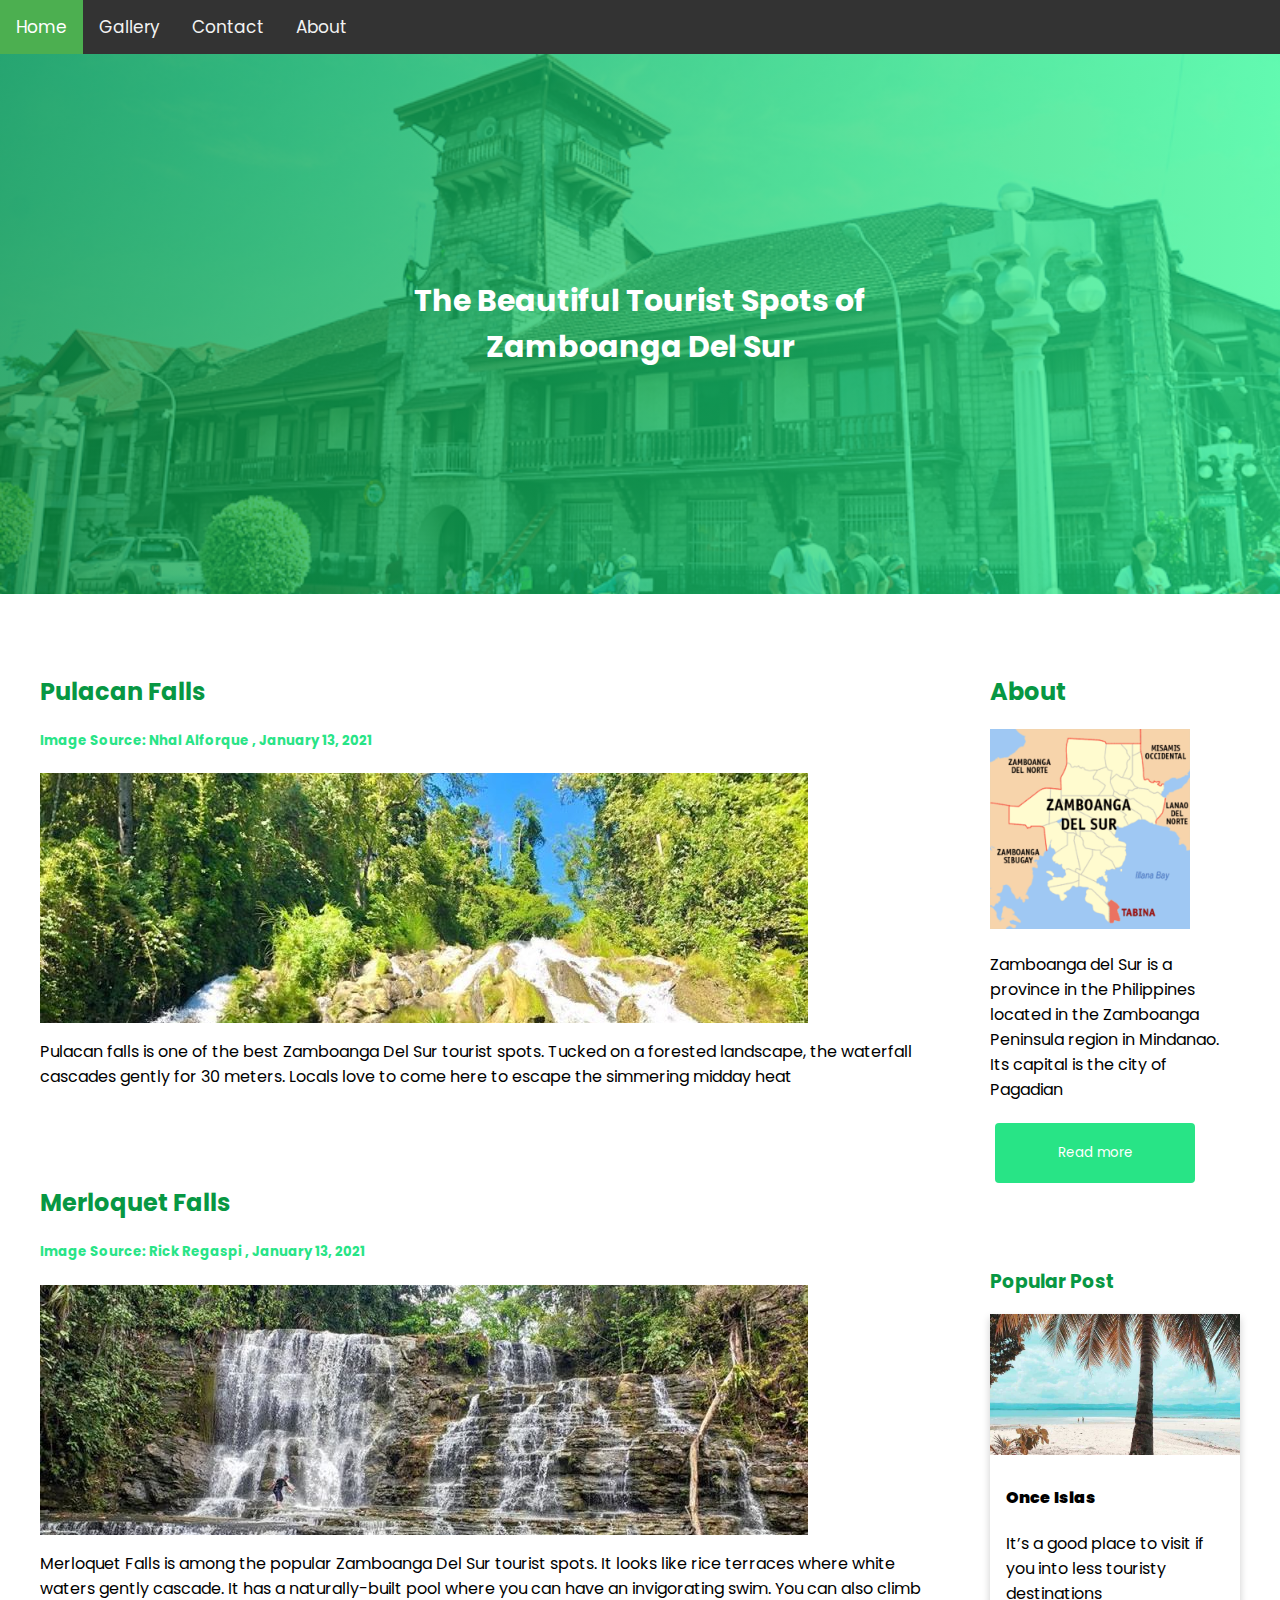
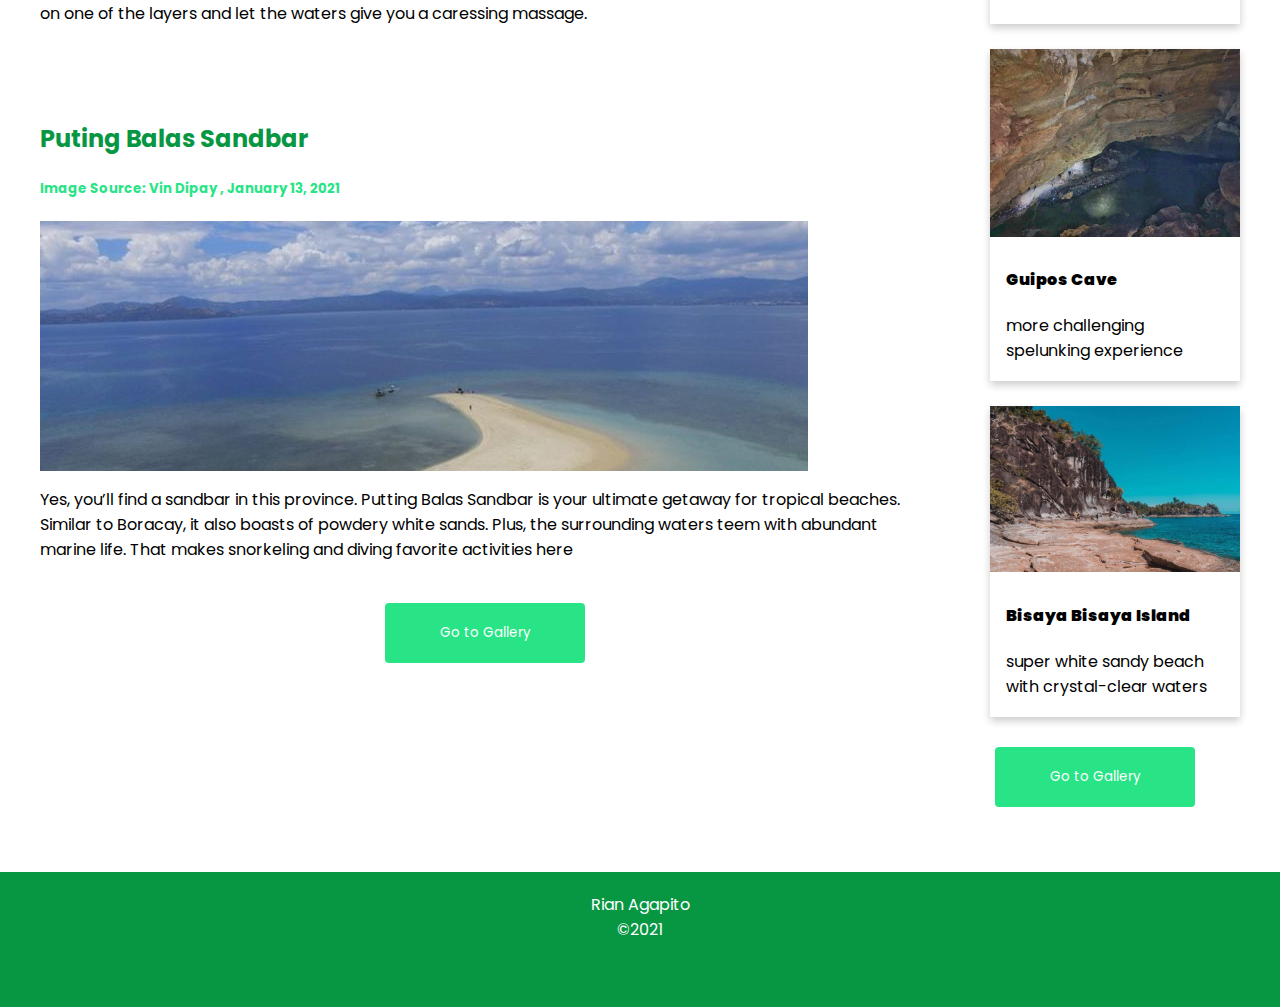
==== index.html @ 74eed96b "zamboanga" ====
<!DOCTYPE html>
<html>
<head>
  <title>The Beautiful Tourist Spots of Zamboanga Del Sur</title>
  <link rel="preconnect" href="https://fonts.gstatic.com">
<link href="https://fonts.googleapis.com/css2?family=Poppins:ital,wght@0,100;0,200;0,300;0,400;0,500;0,600;0,700;0,800;0,900;1,100;1,200;1,300;1,400;1,500;1,600;1,700;1,800;1,900&display=swap" rel="stylesheet">
<meta name="viewport" content="width=device-width, initial-scale=1">
<link rel="stylesheet" href="https://cdnjs.cloudflare.com/ajax/libs/font-awesome/4.7.0/css/font-awesome.min.css">
<link rel="stylesheet" href="css/style.css">
</head>
<style>

.topnav {
  overflow: hidden;
  background-color: #333;
  
  
}

.topnav a {

  float: left;
  display: block;
  color: #f2f2f2;
  text-align: center;
  padding: 14px 16px;
  text-decoration: none;
  font-size: 17px;
}

.topnav a:hover {
  background-color: #ddd;
  color: black;
}

.topnav a.active {
  background-color: #4CAF50;
  color: white;
}

.topnav .icon {
  display: none;
}

@media screen and (max-width: 600px) {
  .topnav a:not(:first-child) {display: none;}
  .topnav a.icon {
    float: right;
    display: block;
  }
}

@media screen and (max-width: 600px) {
  .topnav.responsive {position: relative;}
  .topnav.responsive .icon {
    position: absolute;
    right: 0;
    top: 0;
  }
  .topnav.responsive a {
    float: none;
    display: block;
    text-align:left;
  }
}
</style>
<body>

  <div class="topnav" id="myTopnav">
    <a href="index.html" class="active">Home</a>
    <a href="gallery.html">Gallery</a>
    <a href="contact.html">Contact</a>
    <a href="about.html">About</a>
    <a href="javascript:void(0);" class="icon" onclick="myFunction()">
      <i class="fa fa-bars"></i>
    </a>
  </div>

<div class="header">
  <div class="header-text">
 The Beautiful Tourist Spots of <br>Zamboanga Del Sur
</div>
</div>

<div class="row main">
  <div class="leftcolumn">
    <div class="card">
      <h2>Pulacan Falls</h2>
      <h5>Image Source: Nhal Alforque , January 13, 2021</h5>
      <div class="image-1"></div>
      
      <p>Pulacan falls is one of the best Zamboanga Del Sur tourist spots. Tucked on a forested landscape, the waterfall cascades gently for 30 meters. Locals love to come here to escape the simmering midday heat</p>

    </div>

    <div class="card">
      <h2>Merloquet Falls</h2>
      <h5>Image Source: Rick Regaspi , January 13, 2021</h5>
      <div class="image-2"></div>
      
      <p>
        Merloquet Falls is among the popular Zamboanga Del Sur tourist spots. It looks like rice terraces where white waters gently cascade. It has a naturally-built pool where you can have an invigorating swim. You can also climb on one of the layers and let the waters give you a caressing massage.</p>
 
    </div>

    <div class="card">
      <h2>Puting Balas Sandbar</h2>
      <h5>Image Source: Vin Dipay
        , January 13, 2021</h5>
      <div class="image-3"></div>
      
      <p>
        Yes, you’ll find a sandbar in this province. Putting Balas Sandbar is your ultimate getaway for tropical beaches. Similar to Boracay, it also boasts of powdery white sands.

        Plus, the surrounding waters teem with abundant marine life. That makes snorkeling and diving favorite activities here</p>
  
    </div>
    <div style="text-align: center;">
    <a href="gallery.html"><button class="button" style="vertical-align:middle"><span>Go to Gallery</span></button>
    </a>
  </div>
  </div>
  <div class="rightcolumn">
    <div class="card">
      <h2>About</h2>
     
      <img src="image/about.png" height="200px">
      
      <p>Zamboanga del Sur is a province in the Philippines located in the Zamboanga Peninsula region in Mindanao. Its capital is the city of Pagadian</p>
      <a href="about.html"><button class="button" style="vertical-align:middle"><span>Read more </span></button>
      </a>
    </div>
    
    <div class="card rightz" >
      <h3>Popular Post</h3>
      
      <a href="gallery.html#once" style=" text-decoration: none; color:black;">
      <div class="card-mini">
        <img src="css/a-1.jpg" alt="" style="width:100%">
        <div class="container">
          <h4><b>Once Islas</b></h4> 
          <p>It’s a good place to visit if you into less touristy destinations</p> 
        </div>
      </div>
      </a>
      <a href="gallery.html#gui" style=" text-decoration: none; color:black;">
      <div class="card-mini">
        <img src="css/e.jpg" alt="" style="width:100%">
        <div class="container">
          <h4><b>Guipos Cave</b></h4> 
          <p>more challenging spelunking experience</p> 
        </div>
      </div>
    </a>
      <a href="gallery.html#bisaya" style=" text-decoration: none; color:black;">
      <div class="card-mini">
        <img src="css/f.jpg" alt="" style="width:100%">
        <div class="container">

          <h4><b>Bisaya Bisaya Island</b></h4> 
          <p>super white sandy beach with crystal-clear waters</p> 
        </div>
      </div>
    </a>
      <a href="gallery.html"><button class="button" style="vertical-align:middle"><span>Go to Gallery</span></button>
</a>      
    </div>
    
  </div>
</div>

<div class="footer">
  <div class="author">Rian Agapito</div>
  <div class="author">&copy2021</div>
</div>
<script>
  function myFunction() {
    var x = document.getElementById("myTopnav");
    if (x.className === "topnav") {
      x.className += " responsive";
    } else {
      x.className = "topnav";
    }
  }
  </script>
</body>
</html>
---- css/style.css ----
:root{
    --secondary:#28e486;
    --primary: #079743;
}

* {
  box-sizing: border-box;
}


/* Add a gray background color with some padding */
body {
  font-family: Arial;
  font-family: 'Poppins';
  margin: 0;
 
}

/* Header/Blog Title */
.header {    
    background: 
    linear-gradient(to left,
    #1af889a8, 
    #079743c0
    ),
    url(a.jpg);
    color: white;
  height: 60vh;  
  background-position: center;
  background-repeat: no-repeat;
  background-size: cover;
  position: relative;  
}
.header-text {
    text-align: center;
    position: absolute;
    top: 50%;
    left: 50%;
    font-size: 30px;
    transform: translate(-50%, -50%);
    color: white;
    font-weight: 700;
  }
.main{
    padding:20px;
}

/* Create two unequal columns that floats next to each other */
/* Left column */
.leftcolumn {   
  float: left;
  width: 75%;
}

/* Right column */
.rightcolumn {
  float: left;
  width: 25%;
  padding-left: 20px;
}

/* Fake image */
.fakeimg {
  background-color: #aaa;
  width: 100%;
  padding: 20px;
}

.card-mini {
    box-shadow: 0 4px 8px 0 rgba(0,0,0,0.2);
    transition: 0.3s;
    width: 100%;
    margin-bottom: 25px;
  }
  
  .card-mini:hover {
    box-shadow: 0 8px 16px 0 rgba(0,0,0,0.2);
  }
  
  .container {
    padding: 2px 16px;
  }

/* Add a card effect for articles */
.card {
   background-color: white;
   padding: 20px;
   margin-top: 20px;
}

/* Clear floats after the columns */
.row:after {
  content: "";
  display: table;
  clear: both;
}

/* Footer */
.footer {
  padding: 20px;
  text-align: center;
  color:white;
  height: 15vh;
  background:var(--primary);
  margin-top: 20px;
}
h2,h3{
    color:var(--primary);
}
h5{
    color:var(--secondary);
}


.button {
    display: inline-block;
    border-radius: 4px;
    background-color:var(--secondary);
    border: none;
    color: #FFFFFF;
    text-align: center;
    font-family: 'Poppins';
    padding: 20px;
    width: 200px;
    transition: all 0.5s;
    cursor: pointer;
    margin: 5px;
  }
  
  .button span {
    cursor: pointer;
    display: inline-block;
    position: relative;
    transition: 0.5s;
  }
  
  .button span:after {
    content: '\00bb';
    position: absolute;
    opacity: 0;
    top: 0;
    right: -20px;
    transition: 0.5s;
  }
  
  .button:hover span {
    padding-right: 25px;
  }
  
  .button:hover span:after {
    opacity: 1;
    right: 0;
  }

  .image-1{
      height: 250px;  
    background-repeat: no-repeat;   
      background-image: url("b.jpg");
  }
  .image-2{
    height: 250px;   
    background-repeat: no-repeat;   
    background-image: url("c.jpg");
}
.image-3{
    height: 250px;   
    background-repeat: no-repeat;   
    background-image: url("d.jpg");
}
.image-4{
  height: 250px;   
  background-repeat: no-repeat;   
  background-image: url("g-1.jpg");
}
.image-5{
  height: 250px;   
  background-repeat: no-repeat;   
  background-image: url("a-1.jpg");
}
.image-6{
  height: 250px;   
  background-repeat: no-repeat;   
  background-image: url("e.jpg");
}
.image-7{
  height: 250px;   
  background-repeat: no-repeat;   
  background-image: url("f.jpg");
}
/* Responsive layout - when the screen is less than 800px wide, make the two columns stack on top of each other instead of next to each other */
@media screen and (max-width: 800px) {
  .leftcolumn, .rightcolumn {   
    width: 100%;
    padding: 0;
  }
  .header-text{
      font-size:20px;
  }     
}
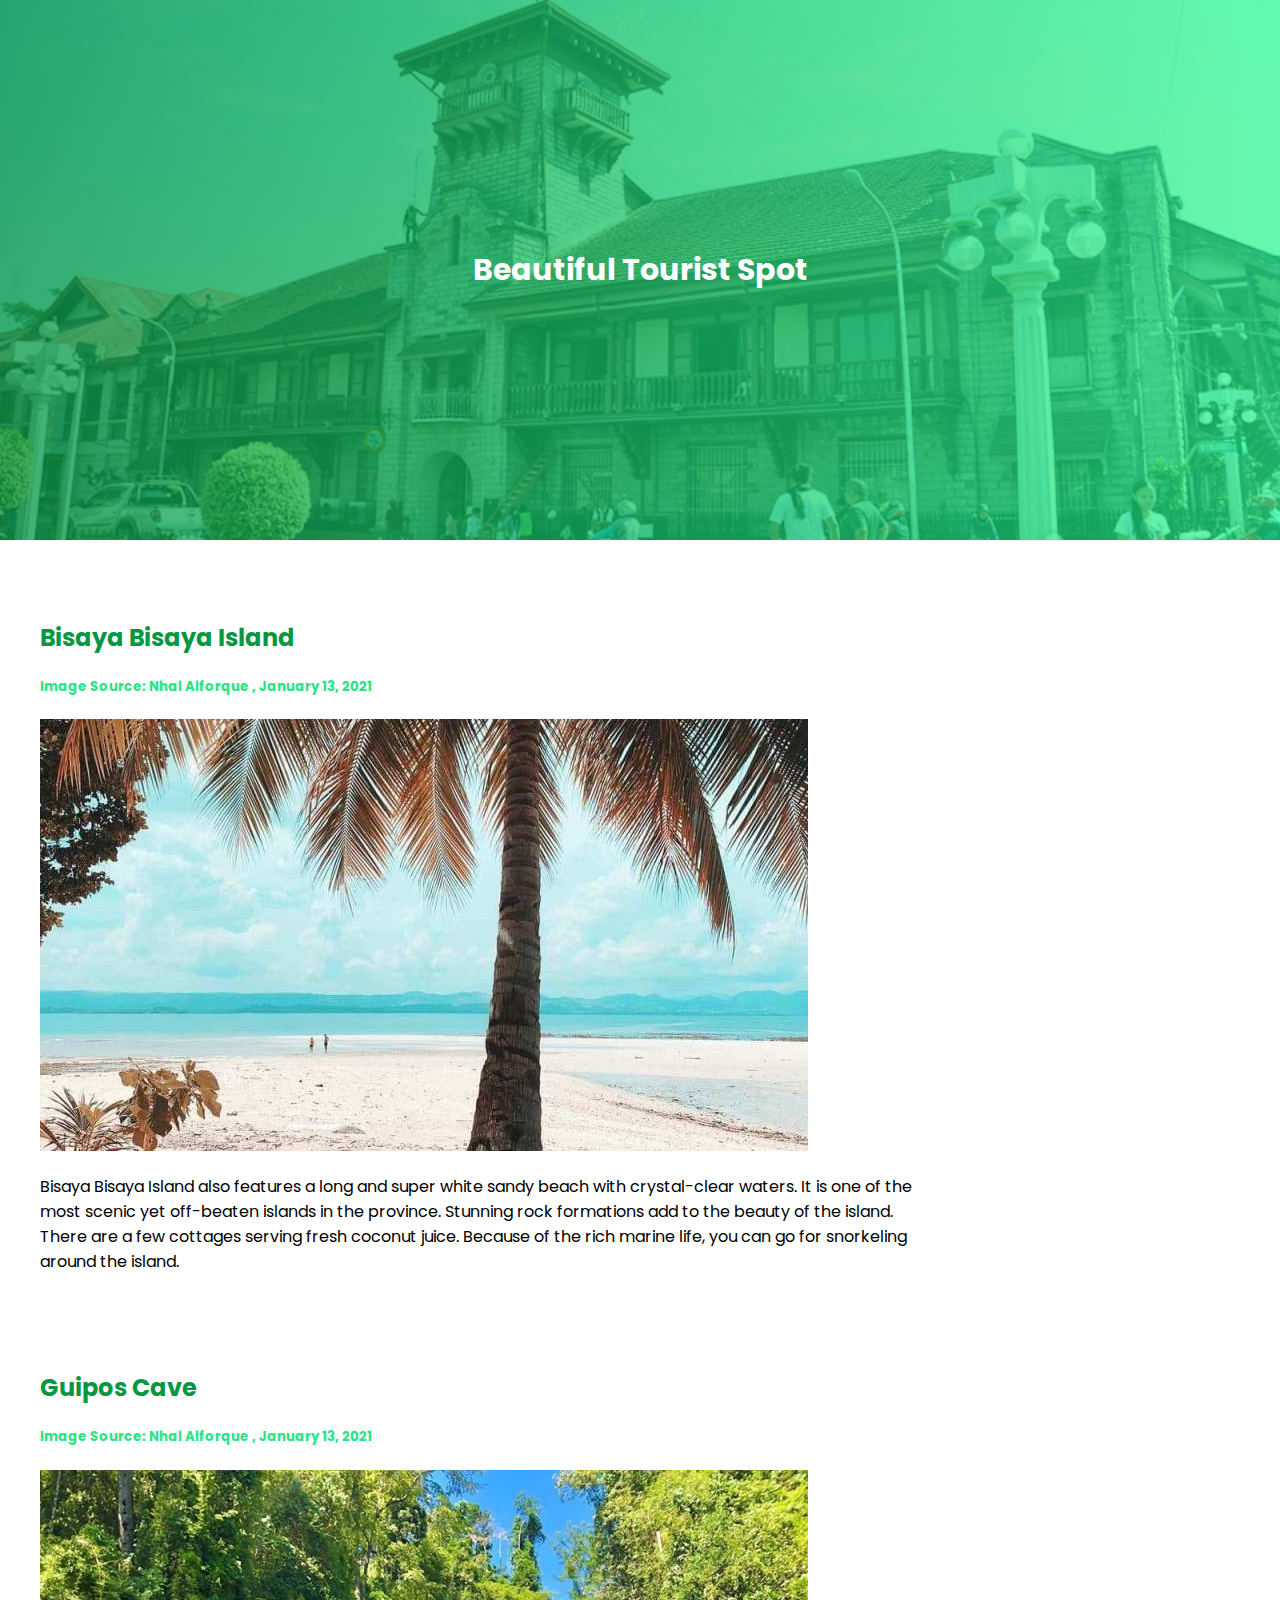
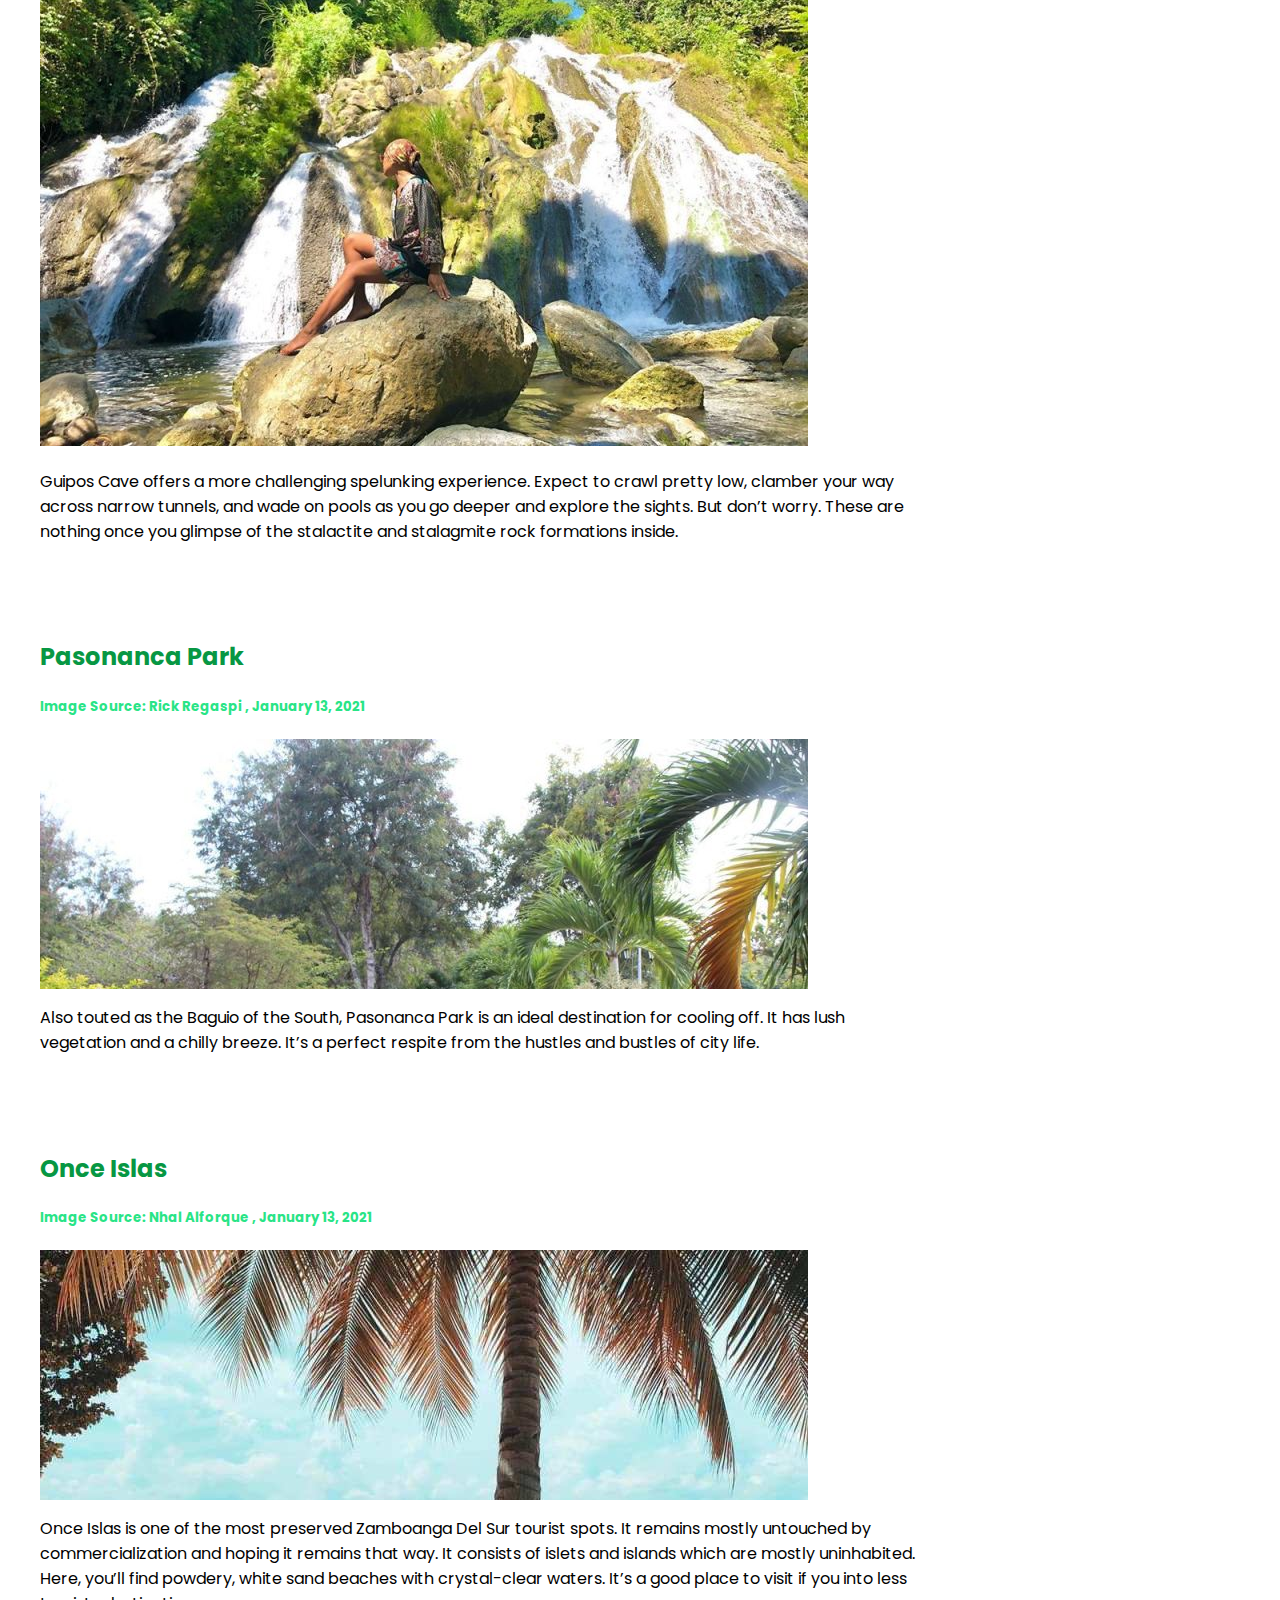
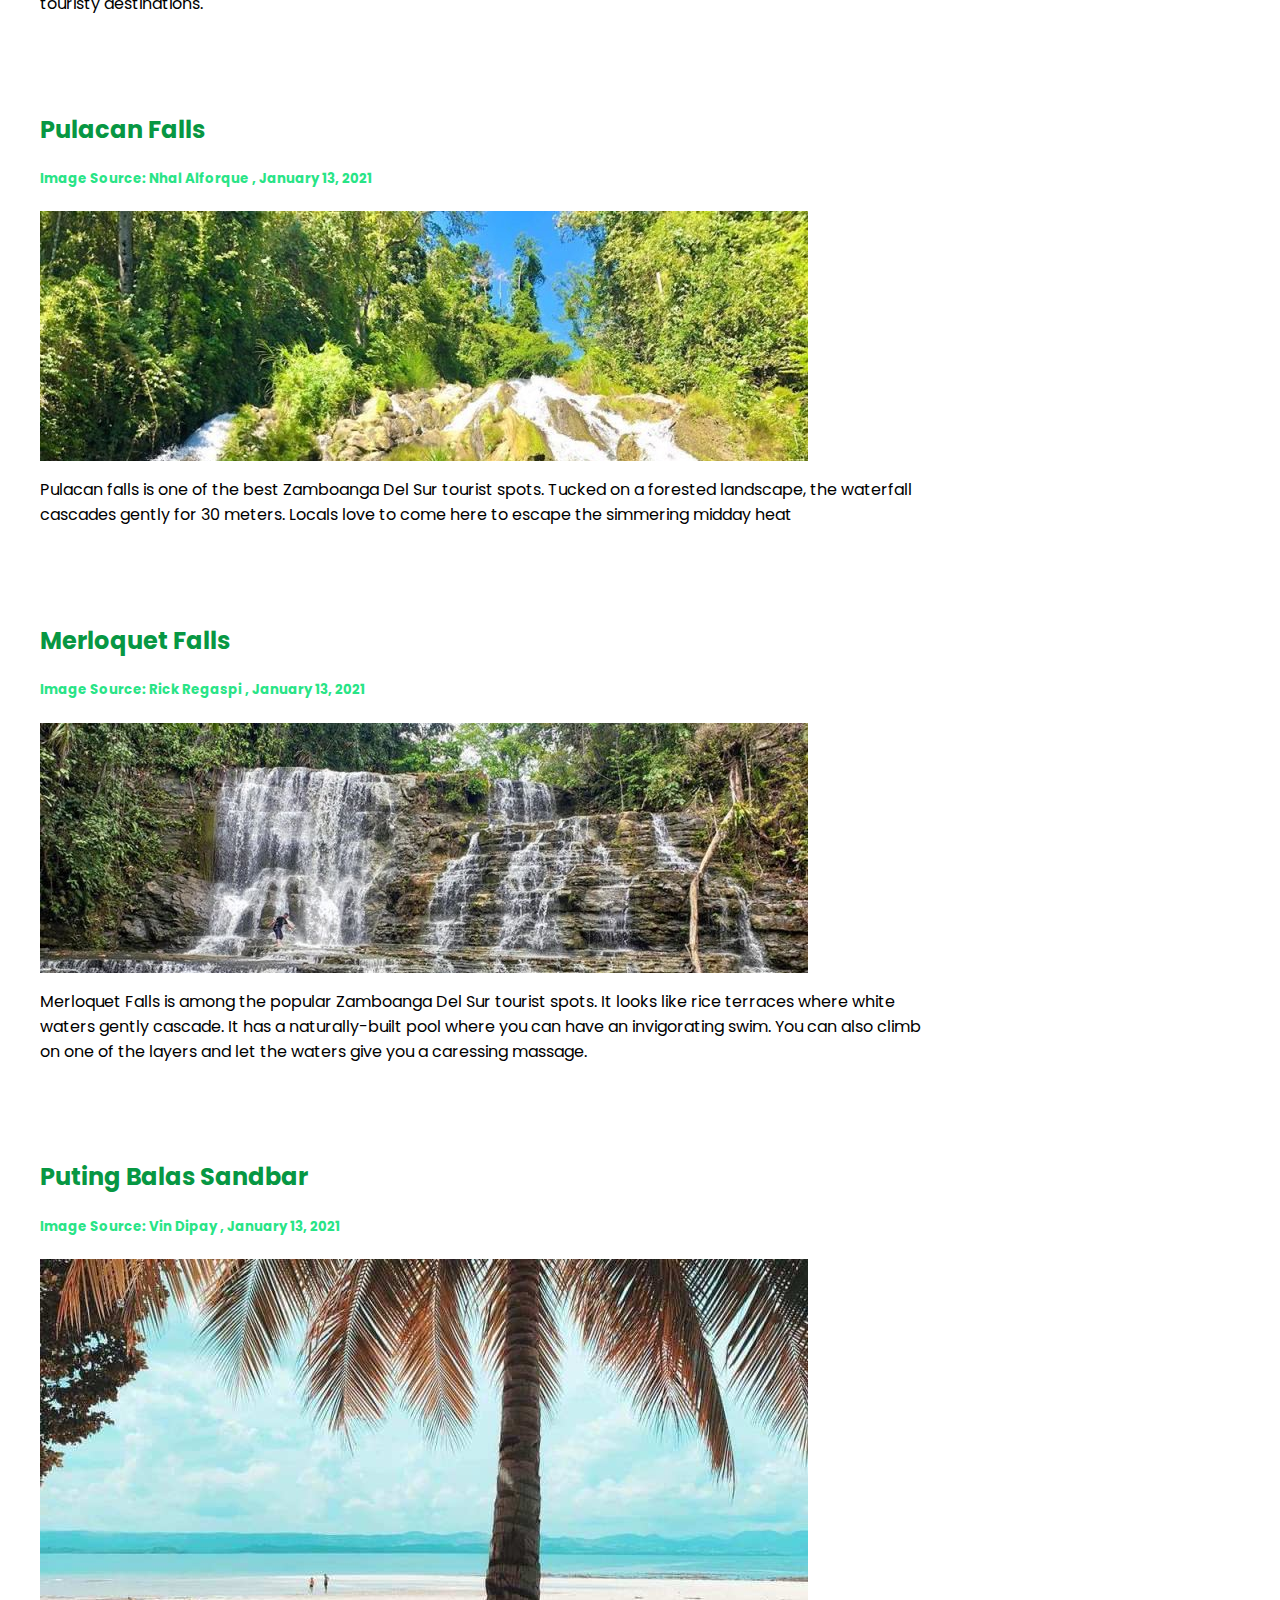
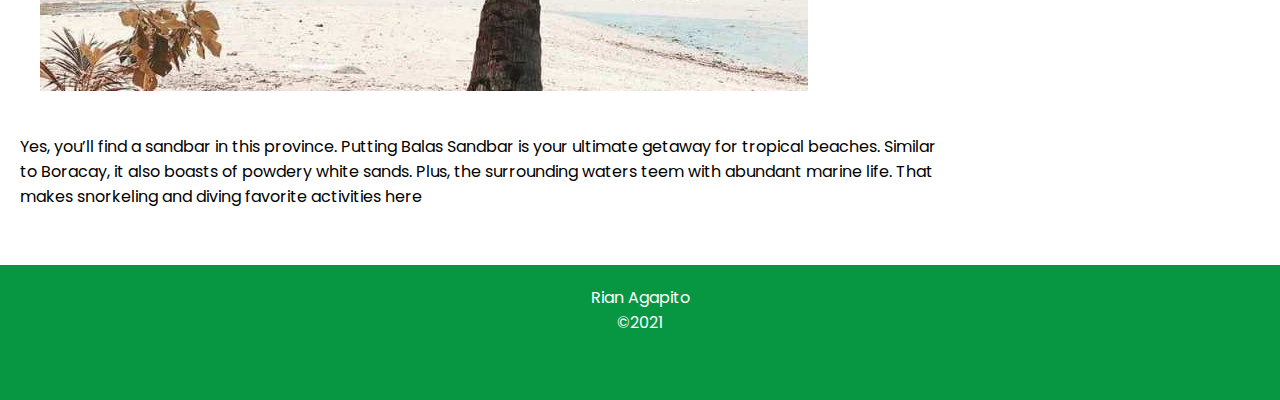
==== commit 7dfbc347: "add" ====
--- a/index.html
+++ b/index.html
@@ -1,8 +1,8 @@
 <!DOCTYPE html>
 <html>
 <head>
-  <title>The Beautiful Tourist Spots of Zamboanga Del Sur</title>
   <link rel="preconnect" href="https://fonts.gstatic.com">
+  <title>Gallery | The Beautiful Tourist Spots of Zamboanga Del Sur</title>
 <link href="https://fonts.googleapis.com/css2?family=Poppins:ital,wght@0,100;0,200;0,300;0,400;0,500;0,600;0,700;0,800;0,900;1,100;1,200;1,300;1,400;1,500;1,600;1,700;1,800;1,900&display=swap" rel="stylesheet">
 <meta name="viewport" content="width=device-width, initial-scale=1">
 <link rel="stylesheet" href="https://cdnjs.cloudflare.com/ajax/libs/font-awesome/4.7.0/css/font-awesome.min.css">
@@ -63,110 +63,104 @@
     text-align:left;
   }
 }
+.mynewclass{
+  height: 1900px;
+  width: 900px;
+}
 </style>
 <body>
 
-  <div class="topnav" id="myTopnav">
-    <a href="index.html" class="active">Home</a>
-    <a href="gallery.html">Gallery</a>
-    <a href="contact.html">Contact</a>
-    <a href="about.html">About</a>
-    <a href="javascript:void(0);" class="icon" onclick="myFunction()">
-      <i class="fa fa-bars"></i>
-    </a>
-  </div>
+
 
 <div class="header">
   <div class="header-text">
- The Beautiful Tourist Spots of <br>Zamboanga Del Sur
+ Beautiful Tourist Spot
 </div>
 </div>
 
 <div class="row main">
   <div class="leftcolumn">
-    <div class="card">
-      <h2>Pulacan Falls</h2>
+    <div class="card" id="bisaya">
+      <h2>Bisaya Bisaya Island</h2>
       <h5>Image Source: Nhal Alforque , January 13, 2021</h5>
-      <div class="image-1"></div>
+      <img id="showhide" onclick="myFunction()" src="css/a-1.jpg">
       
-      <p>Pulacan falls is one of the best Zamboanga Del Sur tourist spots. Tucked on a forested landscape, the waterfall cascades gently for 30 meters. Locals love to come here to escape the simmering midday heat</p>
-
+      <p>
+        Bisaya Bisaya Island also features a long and super white sandy beach with crystal-clear waters. It is one of the most scenic yet off-beaten islands in the province.
+      
+      Stunning rock formations add to the beauty of the island. There are a few cottages serving fresh coconut juice. Because of the rich marine life, you can go for snorkeling around the island.
+      </p>
+    </div>
+    <div class="card" id="gui">
+      <h2>Guipos Cave</h2>
+      <h5>Image Source: Nhal Alforque , January 13, 2021</h5>
+      <img id="showhide1" onclick="myFunction1()" src="css/b.jpg">
+      
+      <p>
+        Guipos Cave offers a more challenging spelunking experience. Expect to crawl pretty low, clamber your way across narrow tunnels, and wade on pools as you go deeper and explore the sights. But don’t worry. These are nothing once you glimpse of the stalactite and stalagmite rock formations inside.
+        </p>
     </div>
 
     <div class="card">
-      <h2>Merloquet Falls</h2>
+      <h2>Pasonanca Park</h2>
       <h5>Image Source: Rick Regaspi , January 13, 2021</h5>
-      <div class="image-2"></div>
+      <div class="image-4"></div>
       
       <p>
-        Merloquet Falls is among the popular Zamboanga Del Sur tourist spots. It looks like rice terraces where white waters gently cascade. It has a naturally-built pool where you can have an invigorating swim. You can also climb on one of the layers and let the waters give you a caressing massage.</p>
- 
+        Also touted as the Baguio of the South, Pasonanca Park is an ideal destination for cooling off. It has lush vegetation and a chilly breeze. It’s a perfect respite from the hustles and bustles of city life.
+       </p>
+    </div>
+
+    <div class="card" id="once">
+      <h2>Once Islas</h2>
+      <h5>Image Source: Nhal Alforque , January 13, 2021</h5>
+      <div class="image-5"></div>
+      
+      <p>
+        Once Islas is one of the most preserved Zamboanga Del Sur tourist spots. It remains mostly untouched by commercialization and hoping it remains that way.
+
+It consists of islets and islands which are mostly uninhabited. Here, you’ll find powdery, white sand beaches with crystal-clear waters. It’s a good place to visit if you into less touristy destinations.
+        </p>
     </div>
 
     <div class="card">
-      <h2>Puting Balas Sandbar</h2>
-      <h5>Image Source: Vin Dipay
-        , January 13, 2021</h5>
-      <div class="image-3"></div>
-      
-      <p>
-        Yes, you’ll find a sandbar in this province. Putting Balas Sandbar is your ultimate getaway for tropical beaches. Similar to Boracay, it also boasts of powdery white sands.
+        <h2>Pulacan Falls</h2>
+        <h5>Image Source: Nhal Alforque , January 13, 2021</h5>
+        <div class="image-1"></div>
+        
+        <p>Pulacan falls is one of the best Zamboanga Del Sur tourist spots. Tucked on a forested landscape, the waterfall cascades gently for 30 meters. Locals love to come here to escape the simmering midday heat</p>
+  
+      </div>
+  
+      <div class="card">
+        <h2>Merloquet Falls</h2>
+        <h5>Image Source: Rick Regaspi , January 13, 2021</h5>
+        <div class="image-2"></div>
+        
+        <p>
+          Merloquet Falls is among the popular Zamboanga Del Sur tourist spots. It looks like rice terraces where white waters gently cascade. It has a naturally-built pool where you can have an invigorating swim. You can also climb on one of the layers and let the waters give you a caressing massage.</p>
+   
+      </div>
+  
+      <div class="card">
+        <h2>Puting Balas Sandbar</h2>
+        <h5>Image Source: Vin Dipay
+          , January 13, 2021</h5>
 
-        Plus, the surrounding waters teem with abundant marine life. That makes snorkeling and diving favorite activities here</p>
+          <img id="showhide" onclick="myFunction()" src="css/a-1.jpg">
+        </div>
+        
+        <p>
+          Yes, you’ll find a sandbar in this province. Putting Balas Sandbar is your ultimate getaway for tropical beaches. Similar to Boracay, it also boasts of powdery white sands.
   
-    </div>
-    <div style="text-align: center;">
-    <a href="gallery.html"><button class="button" style="vertical-align:middle"><span>Go to Gallery</span></button>
-    </a>
+          Plus, the surrounding waters teem with abundant marine life. That makes snorkeling and diving favorite activities here</p>
+    
+      </div>
+
+  
+   
   </div>
-  </div>
-  <div class="rightcolumn">
-    <div class="card">
-      <h2>About</h2>
-     
-      <img src="image/about.png" height="200px">
-      
-      <p>Zamboanga del Sur is a province in the Philippines located in the Zamboanga Peninsula region in Mindanao. Its capital is the city of Pagadian</p>
-      <a href="about.html"><button class="button" style="vertical-align:middle"><span>Read more </span></button>
-      </a>
-    </div>
-    
-    <div class="card rightz" >
-      <h3>Popular Post</h3>
-      
-      <a href="gallery.html#once" style=" text-decoration: none; color:black;">
-      <div class="card-mini">
-        <img src="css/a-1.jpg" alt="" style="width:100%">
-        <div class="container">
-          <h4><b>Once Islas</b></h4> 
-          <p>It’s a good place to visit if you into less touristy destinations</p> 
-        </div>
-      </div>
-      </a>
-      <a href="gallery.html#gui" style=" text-decoration: none; color:black;">
-      <div class="card-mini">
-        <img src="css/e.jpg" alt="" style="width:100%">
-        <div class="container">
-          <h4><b>Guipos Cave</b></h4> 
-          <p>more challenging spelunking experience</p> 
-        </div>
-      </div>
-    </a>
-      <a href="gallery.html#bisaya" style=" text-decoration: none; color:black;">
-      <div class="card-mini">
-        <img src="css/f.jpg" alt="" style="width:100%">
-        <div class="container">
 
-          <h4><b>Bisaya Bisaya Island</b></h4> 
-          <p>super white sandy beach with crystal-clear waters</p> 
-        </div>
-      </div>
-    </a>
-      <a href="gallery.html"><button class="button" style="vertical-align:middle"><span>Go to Gallery</span></button>
-</a>      
-    </div>
-    
-  </div>
 </div>
 
 <div class="footer">
@@ -174,14 +168,15 @@
   <div class="author">&copy2021</div>
 </div>
 <script>
-  function myFunction() {
-    var x = document.getElementById("myTopnav");
-    if (x.className === "topnav") {
-      x.className += " responsive";
-    } else {
-      x.className = "topnav";
-    }
-  }
+  function myFunction() {    
+var NAME = document.getElementById("showhide")
+NAME.className="mynewclass"    
+}
+
+function myFunction1() {    
+var NAME = document.getElementById("showhide1")
+NAME.className="mynewclass"    
+}
   </script>
 </body>
 </html>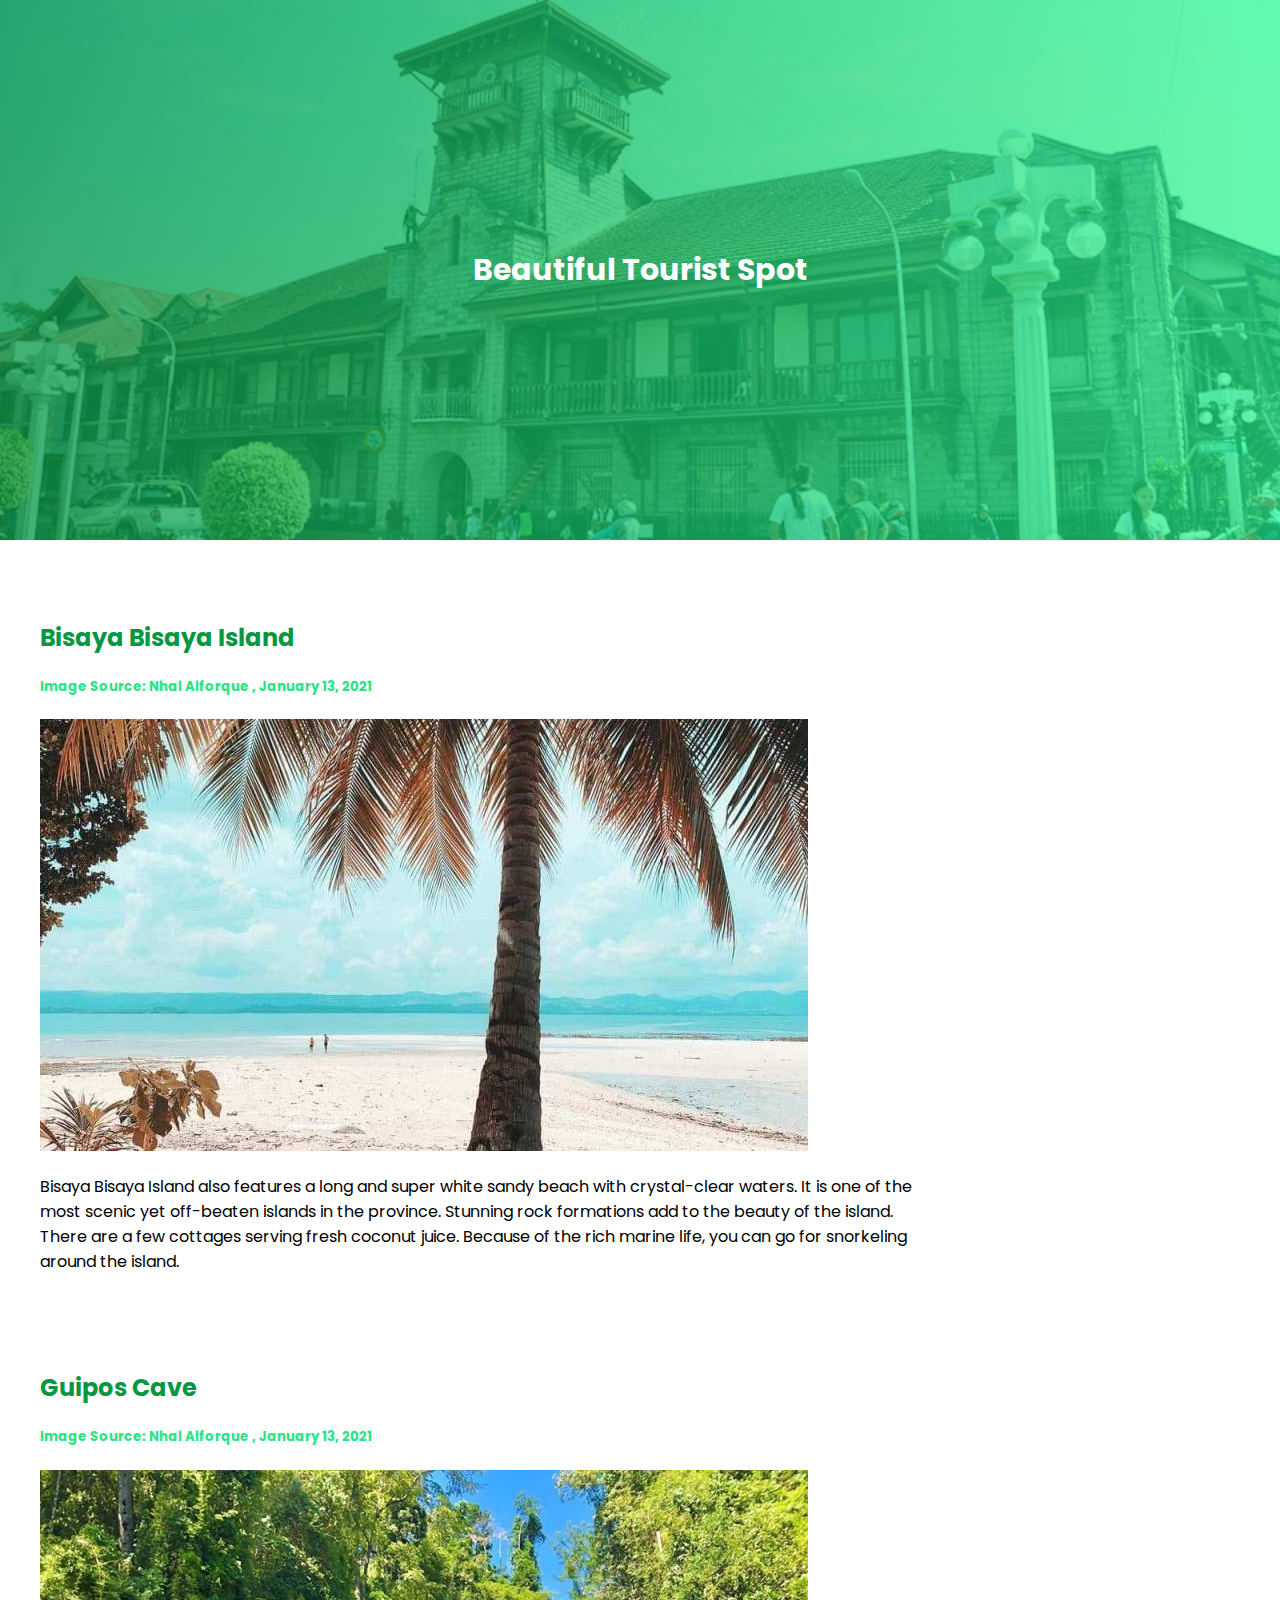
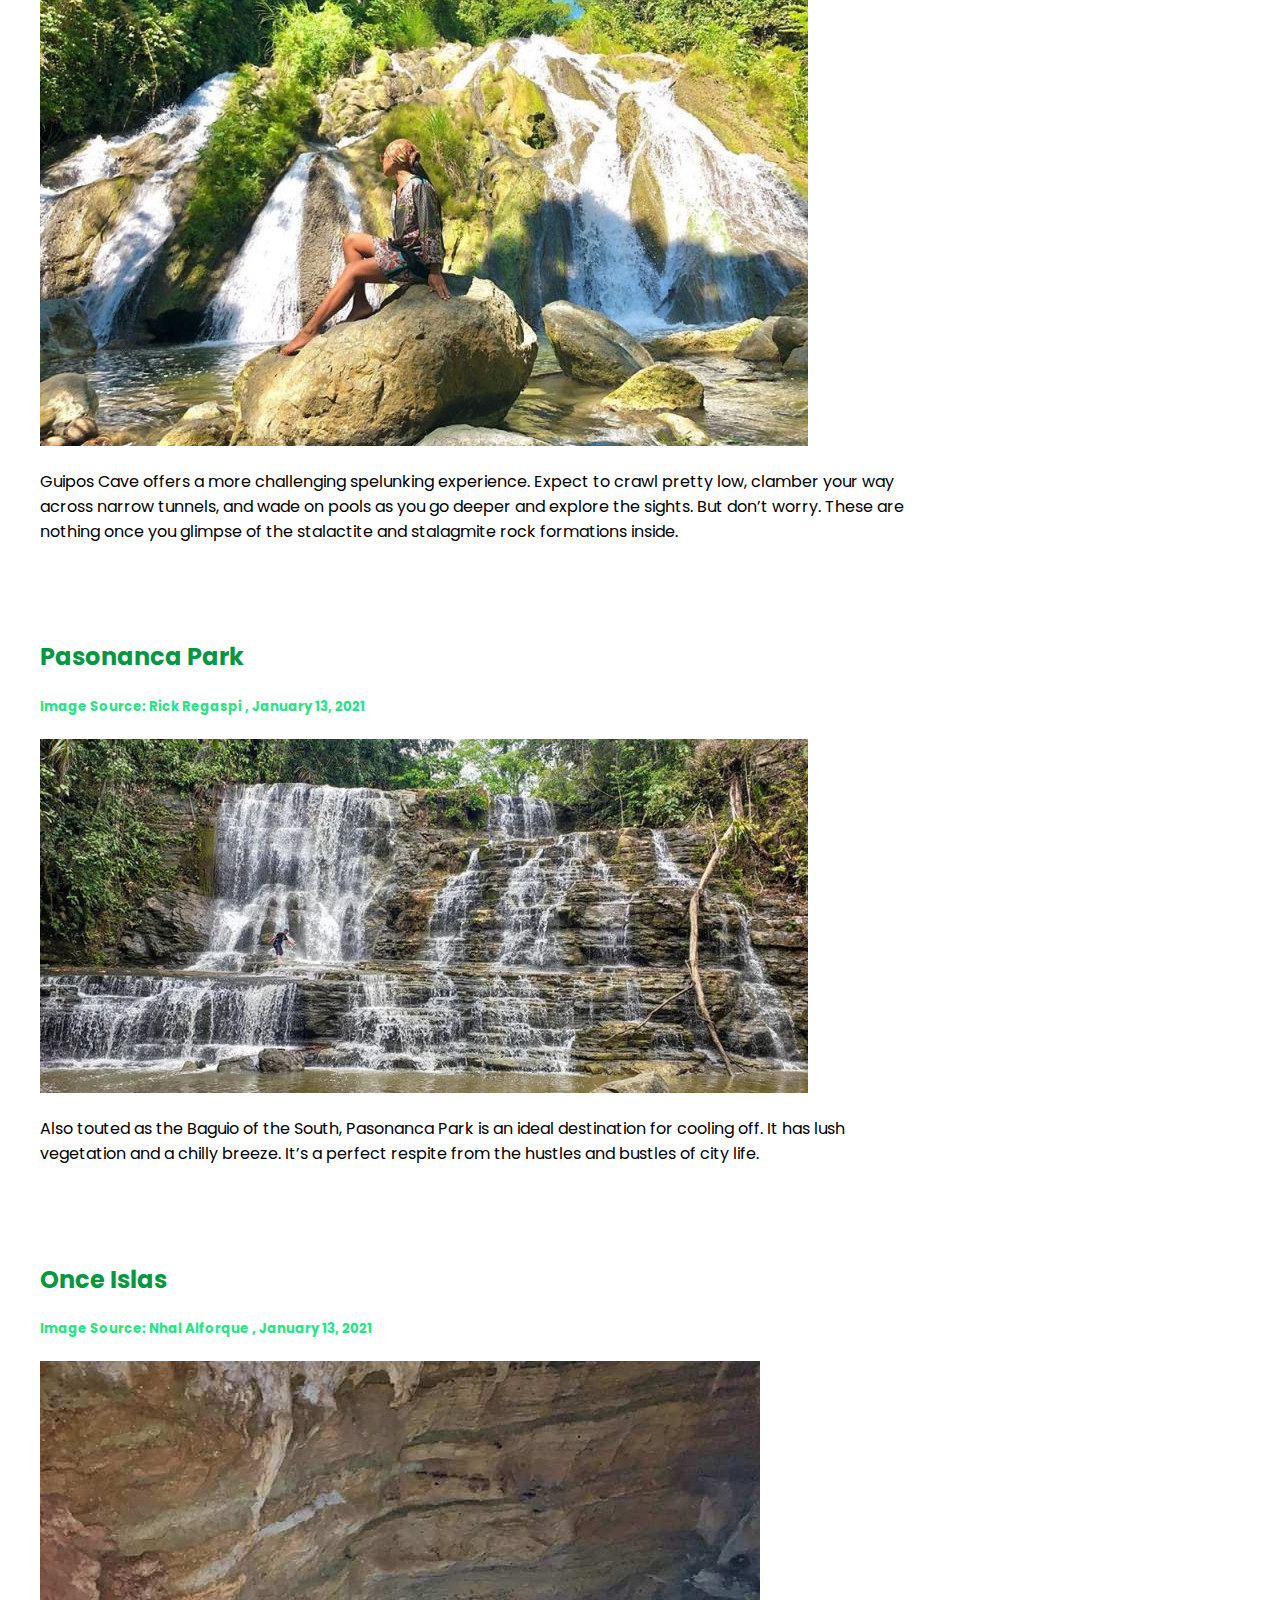
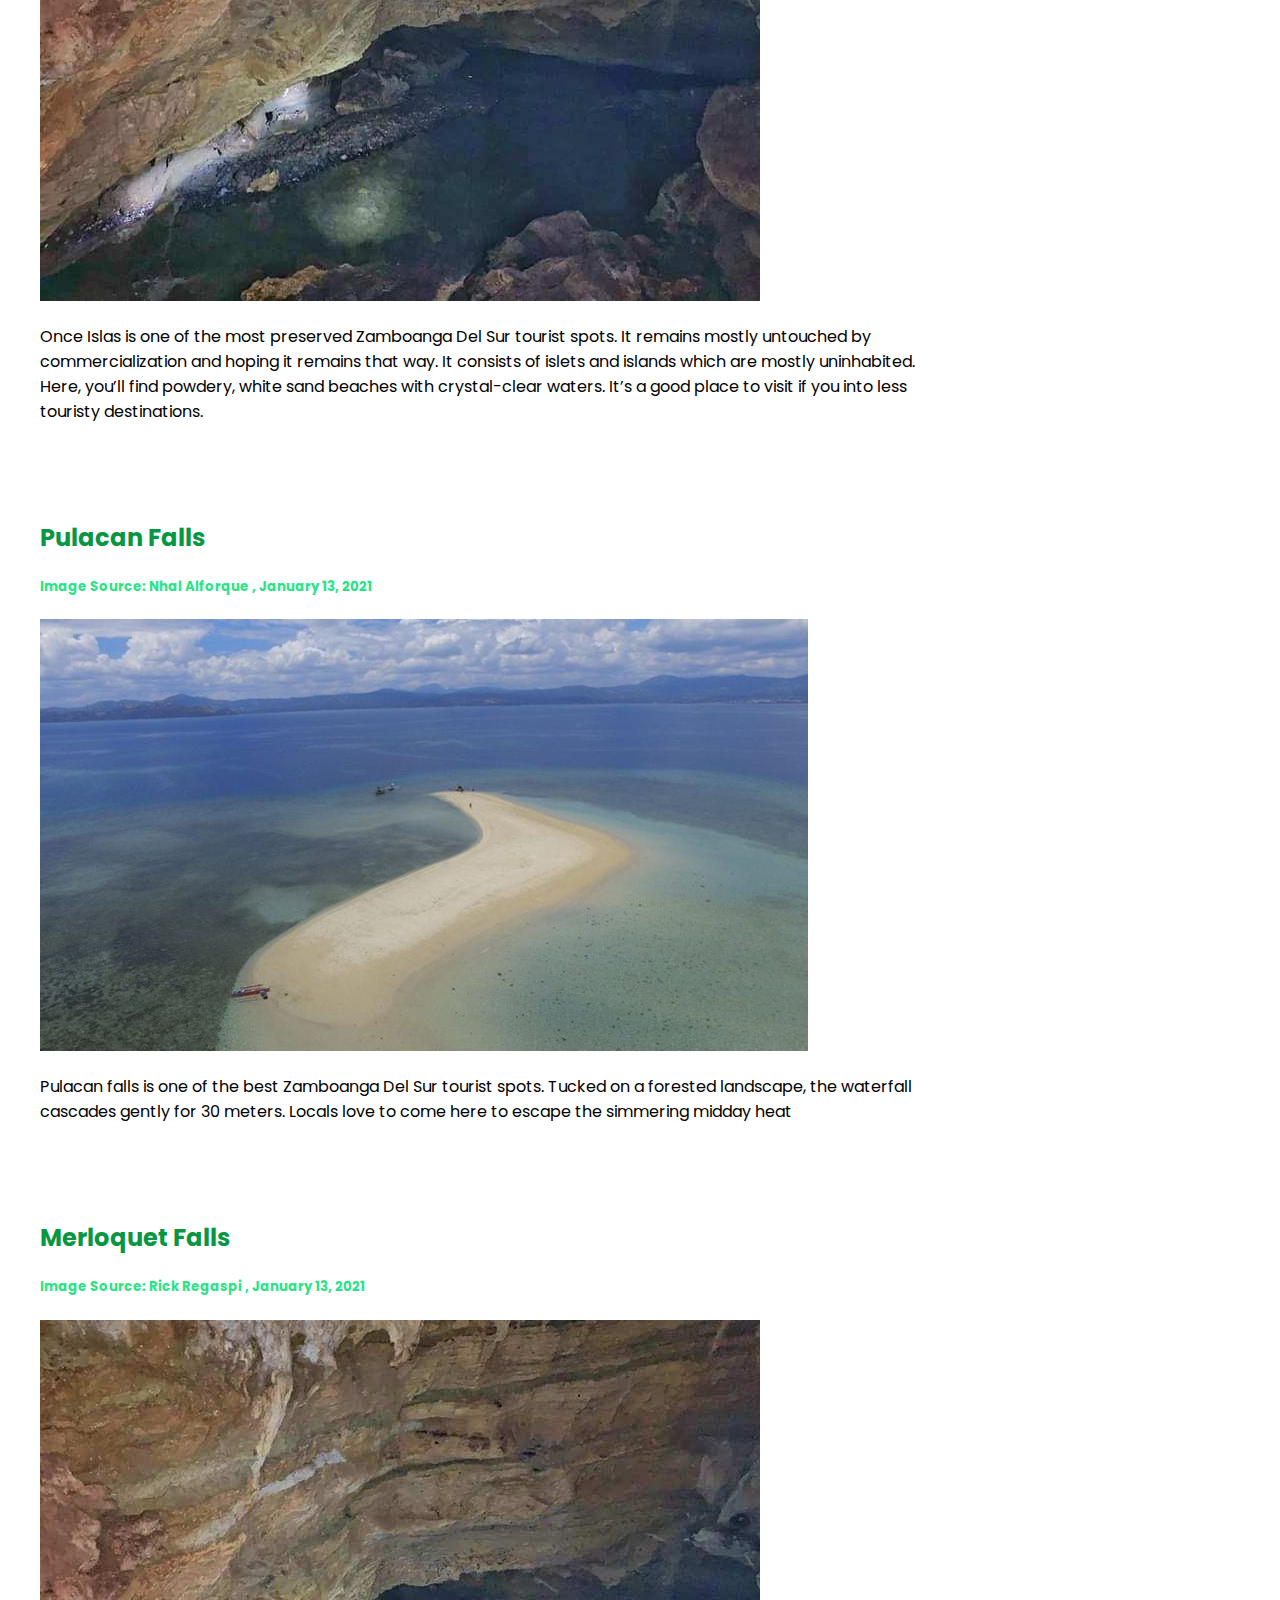
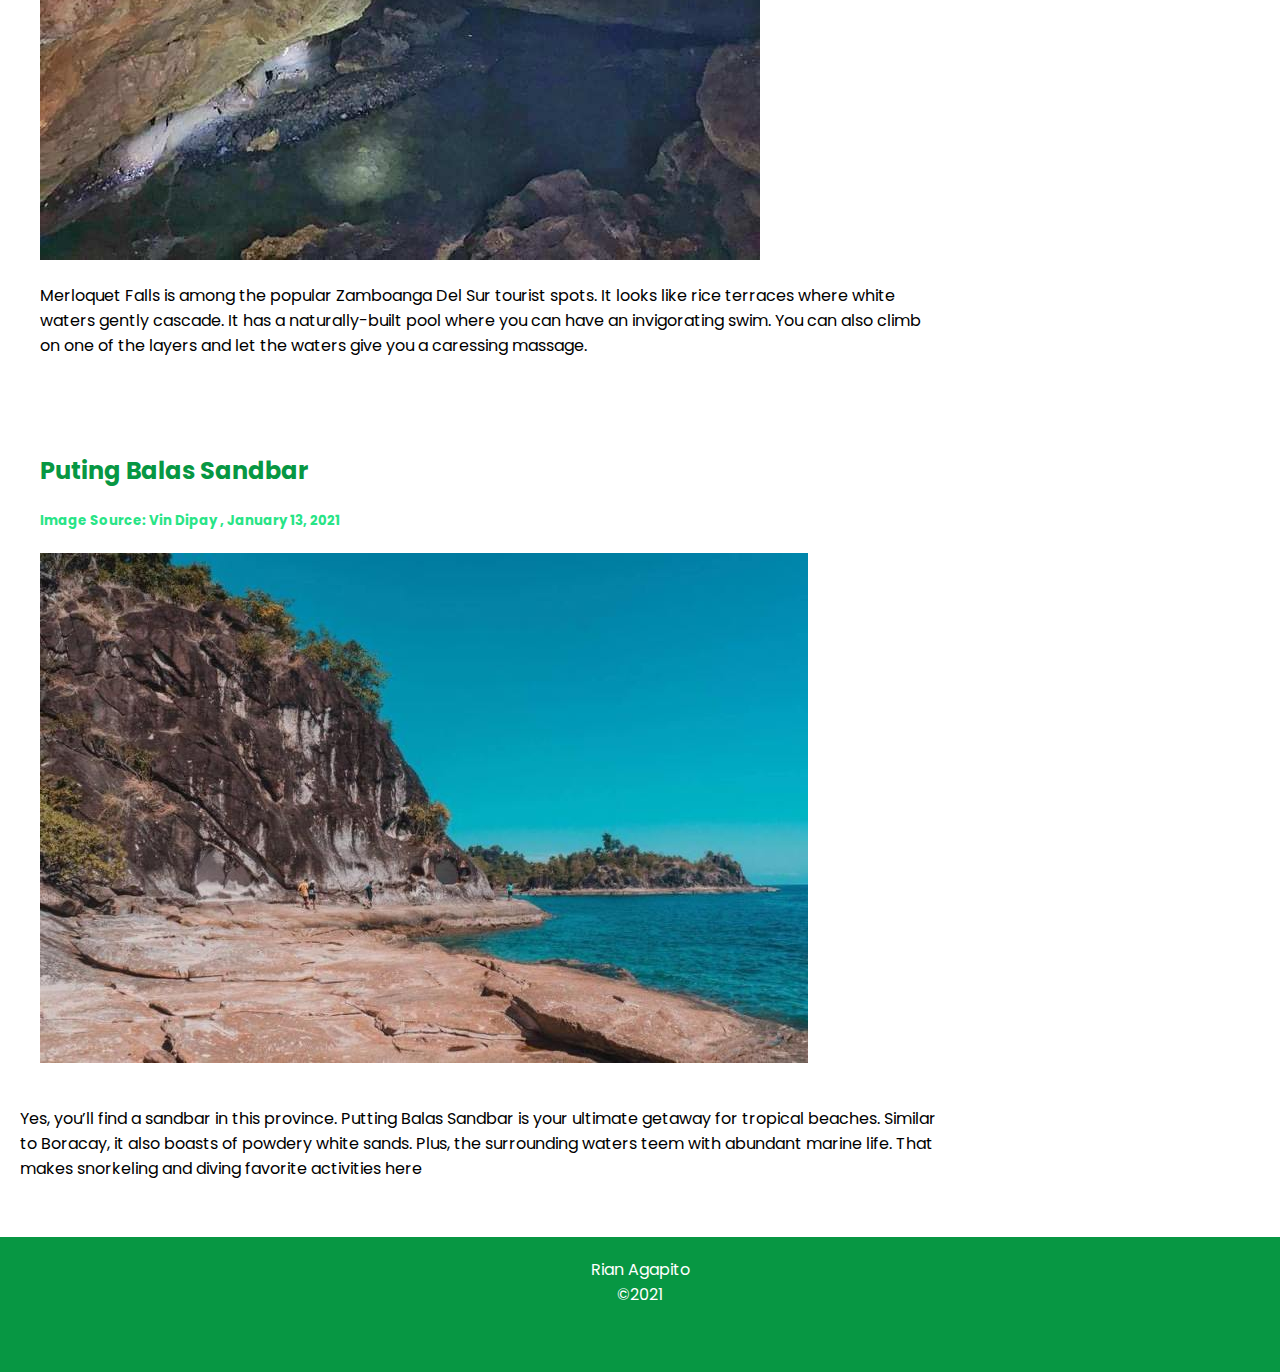
==== commit be56d03c: "add" ====
--- a/index.html
+++ b/index.html
@@ -104,7 +104,7 @@
     <div class="card">
       <h2>Pasonanca Park</h2>
       <h5>Image Source: Rick Regaspi , January 13, 2021</h5>
-      <div class="image-4"></div>
+      <img id="showhide2" onclick="myFunction2()" src="css/c.jpg">
       
       <p>
         Also touted as the Baguio of the South, Pasonanca Park is an ideal destination for cooling off. It has lush vegetation and a chilly breeze. It’s a perfect respite from the hustles and bustles of city life.
@@ -114,7 +114,7 @@
     <div class="card" id="once">
       <h2>Once Islas</h2>
       <h5>Image Source: Nhal Alforque , January 13, 2021</h5>
-      <div class="image-5"></div>
+      <img id="showhide3" onclick="myFunction3()" src="css/e.jpg">
       
       <p>
         Once Islas is one of the most preserved Zamboanga Del Sur tourist spots. It remains mostly untouched by commercialization and hoping it remains that way.
@@ -126,7 +126,7 @@
     <div class="card">
         <h2>Pulacan Falls</h2>
         <h5>Image Source: Nhal Alforque , January 13, 2021</h5>
-        <div class="image-1"></div>
+        <img id="showhide4" onclick="myFunction4()" src="css/d.jpg">
         
         <p>Pulacan falls is one of the best Zamboanga Del Sur tourist spots. Tucked on a forested landscape, the waterfall cascades gently for 30 meters. Locals love to come here to escape the simmering midday heat</p>
   
@@ -135,7 +135,7 @@
       <div class="card">
         <h2>Merloquet Falls</h2>
         <h5>Image Source: Rick Regaspi , January 13, 2021</h5>
-        <div class="image-2"></div>
+        <img id="showhide5" onclick="myFunction5()" src="css/e.jpg">
         
         <p>
           Merloquet Falls is among the popular Zamboanga Del Sur tourist spots. It looks like rice terraces where white waters gently cascade. It has a naturally-built pool where you can have an invigorating swim. You can also climb on one of the layers and let the waters give you a caressing massage.</p>
@@ -147,7 +147,7 @@
         <h5>Image Source: Vin Dipay
           , January 13, 2021</h5>
 
-          <img id="showhide" onclick="myFunction()" src="css/a-1.jpg">
+          <img id="showhide6" onclick="myFunction6()" src="css/f.jpg">
         </div>
         
         <p>
@@ -177,6 +177,26 @@
 var NAME = document.getElementById("showhide1")
 NAME.className="mynewclass"    
 }
+function myFunction2() {    
+var NAME = document.getElementById("showhide2")
+NAME.className="mynewclass"    
+}
+function myFunction3() {    
+var NAME = document.getElementById("showhide3")
+NAME.className="mynewclass"    
+}
+function myFunction4() {    
+var NAME = document.getElementById("showhide4")
+NAME.className="mynewclass"    
+}
+function myFunction5() {    
+var NAME = document.getElementById("showhide5")
+NAME.className="mynewclass"    
+}
+function myFunction6() {    
+var NAME = document.getElementById("showhide6")
+NAME.className="mynewclass"    
+}
   </script>
 </body>
 </html>